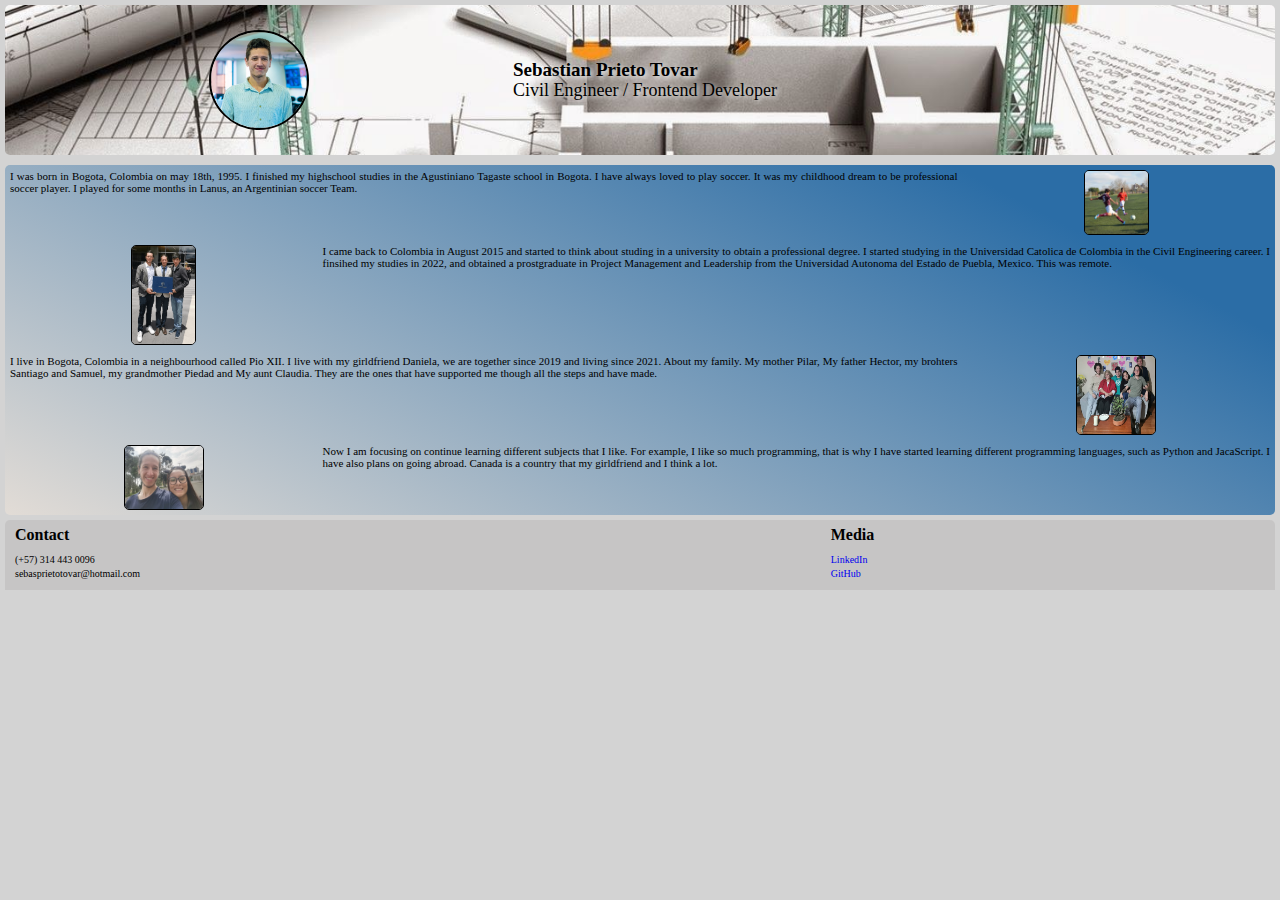
==== html/aboutMe.html @ 3a2dc1a2 "Added the possible final content for the About Me site" ====
<!DOCTYPE html>
<html lang="en">
<head>
    <meta charset="UTF-8">
    <meta http-equiv="X-UA-Compatible" content="IE=edge">
    <meta name="viewport" content="width=device-width, initial-scale=1.0">
    <title>Portfolio</title>
    <link rel="stylesheet" href="../css/aboutMe.css">
</head>
<body>
    <header>
        <section class="main-header-container">
            <img class="main-image" src="../img/Foto.png" alt="">
            <div class="main-description">
                <h1 class="main-name">Sebastian Prieto Tovar</h1>
                <p class="profession">Civil Engineer / Frontend Developer</p>
            </div>
        </section>
    </header>

    <main>
        <section class="main-section">
            <div class="first-paraghaprh-container">
                <p class="text-one">I was born in Bogota, Colombia on may 18th, 1995. I finished my highschool studies in the Agustiniano Tagaste school in Bogota. I have always loved to play soccer. It was my childhood dream to be professional soccer player. I played for some months in Lanus, an Argentinian soccer Team. </p>
                <img class="image-first-text" src="../img/aboutMe1.jpg" alt="Image playing soccer">
            </div>
            <div class="second-paraghaprh-container">
                <p class="text-two">I came back to Colombia in August 2015 and started to think about studing in a university to obtain a professional degree. I started studying in the Universidad Catolica de Colombia in the Civil Engineering career. I finsihed my studies in 2022, and obtained a prostgraduate in Project Management and Leadership from the Universidad Autonoma del Estado de Puebla, Mexico. This was remote.</p>
                <img class="image-second-text" src="../img/aboutMe2.jpg" alt="Imagen de Sebastián">
            </div>
            <div class="third-paraghaprh-container">
                <p class="text-three">I live in Bogota, Colombia in a neighbourhood called Pio XII. I live with my girldfriend Daniela, we are together since 2019 and living since 2021. About my family. My mother Pilar, My father Hector, my brohters Santiago and Samuel, my grandmother Piedad and My aunt Claudia. They are the ones that have supported me though all the steps and have made.</p>
                <img class="image-third-text" src="../img/aboutMe3.jpg" alt="Imagen de Sebastián">
            </div>
            <div class="fourth-paraghaprh-container">
                <p class="text-four">Now I am focusing on continue learning different subjects that I like. For example, I like so much programming, that is why I have started learning different programming languages, such as Python and JacaScript. I have also plans on going abroad. Canada is a country that my girldfriend and I think a lot.</p>
                <img class="image-fourth-text" src="../img/aboutMe4.jpg" alt="Imagen de Sebastián">
            </div>
        </section>
    </main>

    <footer>
        <section class="footer-container">
            <div class="contact-container">
                <h3 class="contact--title">Contact</h3>
                <ul class="contact-list footer-list-containers">
                    <li>(+57) 314 443 0096</li>
                    <li>sebasprietotovar@hotmail.com</li>
                </ul>
            </div>
            <div class="media-container">
                <h3 class="media-title">Media</h3>
                <ul class="media-list footer-list-containers">
                    <li><a href="https://www.linkedin.com/in/sebasti%C3%A1n-prieto-tovar-1b9596206/">LinkedIn</a></li>
                    <li><a href="https://github.com/Tatanprieto10">GitHub</a></li>
                </ul>
            </div>
        </section>
    </footer>
</body>
</html>
---- css/aboutMe.css ----
:root {
    /*colors*/
    --container: #EDEAEA;
    --shadows: #A29F9F
}

*  {
    box-sizing: border-box;
    padding: 0;
    margin: 0;
}
html {
    font-size: 62.5%;
    background-color: lightgrey;
}
.main-header-container {
    display: grid;
    grid-template-columns: 40% 60%;
    min-width: 288px;
    height: 150px;
    margin: 5px;
    justify-items: center;
    align-items: center;
    border-radius: 5px;
    box-shadow: 4px var(--shadows);
    background-image: url("./../img/civilEngineering.jpg");
    background-position: center;
    background-repeat: no-repeat;
    background-size: cover;
}
.main-image {
    width: 100px;
    height: 100px;
    border-radius: 50px;
    border: 2px solid black;
}
.main-description {
    display: flex;
    flex-direction: column;
    width: 100%;
    height: 100%;
    align-content: center;
    justify-content: center;
}
.main-name {
    font-size: 1.9rem;
    font-weight: bold;
    line-height: 2rem;
    text-shadow: 2px 2px 5px white;
}
.profession {
    font-size: 1.8rem;
    text-shadow: 2px 2px 5px white;
}
.main-section {
    height: auto;
    margin: 10px 5px 5px 5px;
    background: linear-gradient(207.8deg, #2b6da6 16.69%, #e2dcd6 100%);
    border-radius: 5px;
}
.first-paraghaprh-container {
    display: grid;
    grid-template-columns: repeat(4, 25%);
    grid-template-rows: auto;
    grid-template-areas: "one one one two"
        "one one one two";
}   
.text-one {
    grid-area: one;
    font-size: 1.1rem;
    margin-bottom: 5px;
    padding: 5px 0 0 5px;
    text-align: justify;
}
.image-first-text {
    grid-area: two;
    margin: 5px;
    width: 65px;
    height: 65px;
    border-radius: 5px;
    border: 1px solid black;
    align-self: center;
    justify-self: center;
}
.second-paraghaprh-container {
    display: grid;
    grid-template-columns: repeat(4, 25%);
    grid-template-rows: auto;
    grid-template-areas: "two one one one"
        "two one one one";
}
.text-two {
    grid-area: one;
    font-size: 1.1rem;
    margin-bottom: 5px;
    padding: 5px 5px 5px 0;
    text-align: justify;
}
.image-second-text {
    grid-area: two;
    margin: 5px;
    width: 65px;
    height: 100px;
    border-radius: 5px;
    border: 1px solid black;
    align-self: center;
    justify-self: center;
}
.third-paraghaprh-container {
    display: grid;
    grid-template-columns: repeat(4, 25%);
    grid-template-rows: auto;
    grid-template-areas: "one one one two"
        "one one one two";
}
.text-three {
    grid-area: one;
    font-size: 1.1rem;
    margin-bottom: 5px;
    padding: 5px 0 0 5px;
    text-align: justify;
}
.image-third-text {
    grid-area: two;
    margin: 5px;
    width: 80px;
    height: 80px;
    border-radius: 5px;
    border: 1px solid black;
    align-self: center;
    align-self: center;
    justify-self: center;
}
.image-first-text {
    grid-area: two;
    margin: 5px;
    width: 65px;
    height: 65px;
    border-radius: 5px;
    border: 1px solid black;
    align-self: center;
    justify-self: center;
}
.fourth-paraghaprh-container {
    display: grid;
    grid-template-columns: repeat(4, 25%);
    grid-template-rows: auto;
    grid-template-areas: "two one one one"
        "two one one one";
}
.text-four {
    grid-area: one;
    font-size: 1.1rem;
    margin-bottom: 5px;
    padding: 5px 5px 5px 0;
    text-align: justify;
}
.image-fourth-text {
    grid-area: two;
    margin: 5px;
    width: 80px;
    height: 65px;
    border-radius: 5px;
    border: 1px solid black;
    align-self: center;
    justify-self: center;
}


.footer-container {
    display: grid;
    grid-template-columns: 65% 35%;
    min-width: 288px;
    height: 70px;
    margin: 5px 5px 0 5px;
    padding: 5px 5px 0 10px;
    background-color:rgb(198, 197, 197);
    border-radius: 5px 5px 0 0;
}
.contact--title {
    font-size: 1.6rem;
    line-height: 1.9rem;
    margin-bottom: 10px;
}
.media-title {
    font-size: 1.6rem;
    line-height: 1.9rem;
    margin-bottom: 10px;
}
.footer-list-containers li {
    list-style: none;
    font-size: 1.0rem;
    margin: 3px 0;
}
.media-list li a {
    text-decoration: none;
}
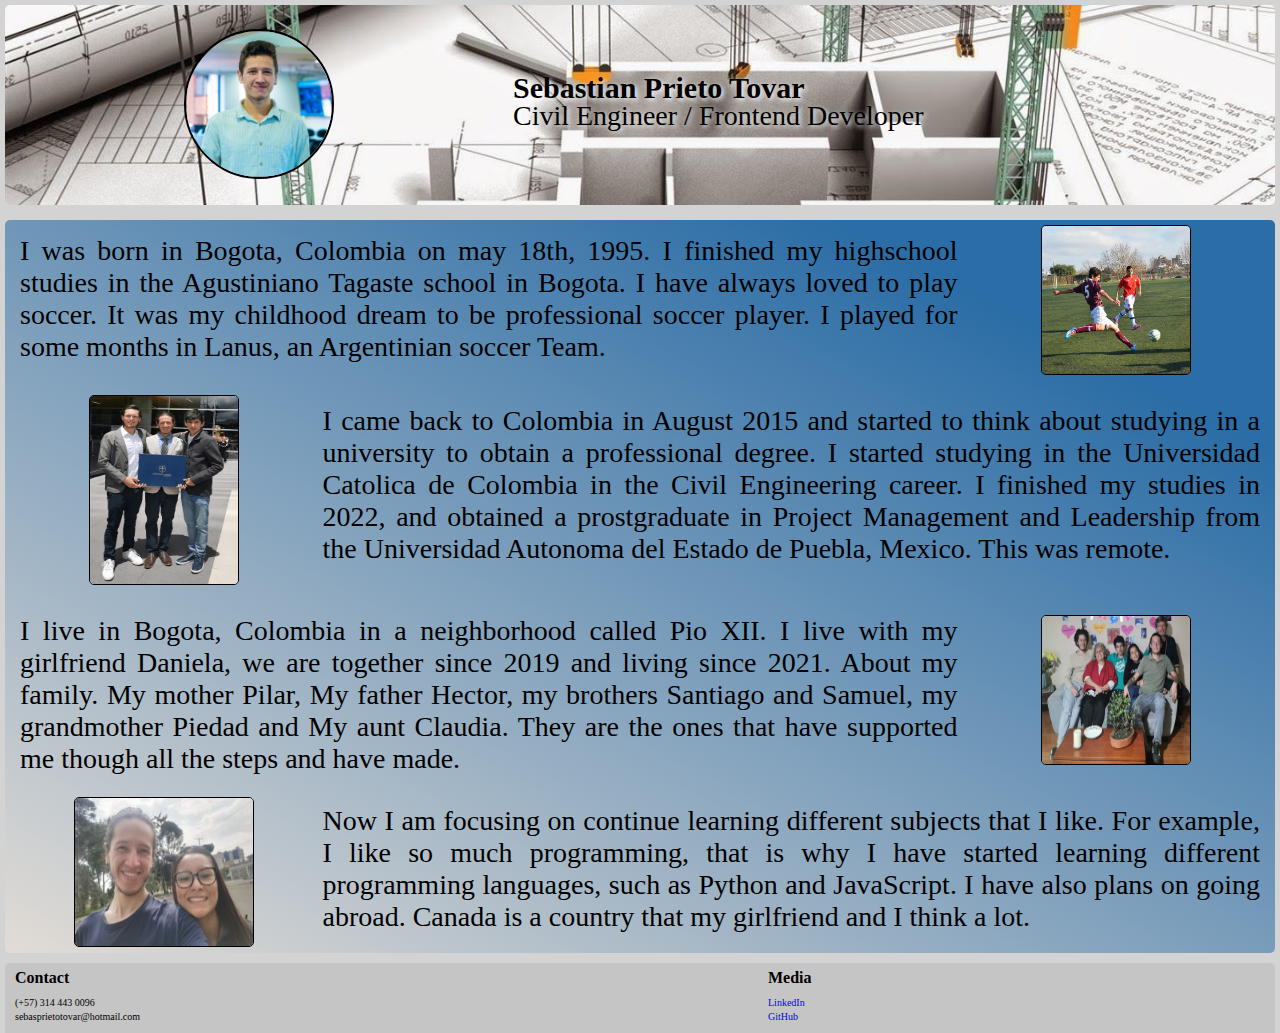
==== commit 94593d97: "Completed the responsive design for the aboutMe site" ====
--- a/html/aboutMe.html
+++ b/html/aboutMe.html
@@ -6,11 +6,16 @@
     <meta name="viewport" content="width=device-width, initial-scale=1.0">
     <title>Portfolio</title>
     <link rel="stylesheet" href="../css/aboutMe.css">
+    <link rel="stylesheet" href="../css/aboutMe500.css" media="(min-width: 500px)">
+    <link rel="stylesheet" href="../css/aboutMe850.css" media="(min-width: 850px)">
+    <link rel="stylesheet" href="../css/aboutMe1230.css" media="(min-width: 1230px)">
+    <link rel="stylesheet" href="../css/aboutMe1555.css" media="(min-width: 1555px)">
+    <link rel="stylesheet" href="../css/aboutMe1990.css" media="(min-width: 1990px)">
 </head>
 <body>
     <header>
         <section class="main-header-container">
-            <img class="main-image" src="../img/Foto.png" alt="">
+            <a href="./"><img class="main-image" src="../img/Foto.png" alt=""></a>
             <div class="main-description">
                 <h1 class="main-name">Sebastian Prieto Tovar</h1>
                 <p class="profession">Civil Engineer / Frontend Developer</p>
@@ -20,21 +25,21 @@
 
     <main>
         <section class="main-section">
-            <div class="first-paraghaprh-container">
+            <div class="first-paragraph-container">
                 <p class="text-one">I was born in Bogota, Colombia on may 18th, 1995. I finished my highschool studies in the Agustiniano Tagaste school in Bogota. I have always loved to play soccer. It was my childhood dream to be professional soccer player. I played for some months in Lanus, an Argentinian soccer Team. </p>
                 <img class="image-first-text" src="../img/aboutMe1.jpg" alt="Image playing soccer">
             </div>
-            <div class="second-paraghaprh-container">
-                <p class="text-two">I came back to Colombia in August 2015 and started to think about studing in a university to obtain a professional degree. I started studying in the Universidad Catolica de Colombia in the Civil Engineering career. I finsihed my studies in 2022, and obtained a prostgraduate in Project Management and Leadership from the Universidad Autonoma del Estado de Puebla, Mexico. This was remote.</p>
-                <img class="image-second-text" src="../img/aboutMe2.jpg" alt="Imagen de Sebastián">
+            <div class="second-paragraph-container">
+                <p class="text-two">I came back to Colombia in August 2015 and started to think about studying in a university to obtain a professional degree. I started studying in the Universidad Catolica de Colombia in the Civil Engineering career. I finished my studies in 2022, and obtained a prostgraduate in Project Management and Leadership from the Universidad Autonoma del Estado de Puebla, Mexico. This was remote.</p>
+                <img class="image-second-text" src="../img/aboutMe2.jpg" alt="Sebastian and his brothers">
             </div>
-            <div class="third-paraghaprh-container">
-                <p class="text-three">I live in Bogota, Colombia in a neighbourhood called Pio XII. I live with my girldfriend Daniela, we are together since 2019 and living since 2021. About my family. My mother Pilar, My father Hector, my brohters Santiago and Samuel, my grandmother Piedad and My aunt Claudia. They are the ones that have supported me though all the steps and have made.</p>
-                <img class="image-third-text" src="../img/aboutMe3.jpg" alt="Imagen de Sebastián">
+            <div class="third-paragraph-container">
+                <p class="text-three">I live in Bogota, Colombia in a neighborhood called Pio XII. I live with my girlfriend Daniela, we are together since 2019 and living since 2021. About my family. My mother Pilar, My father Hector, my brothers Santiago and Samuel, my grandmother Piedad and My aunt Claudia. They are the ones that have supported me though all the steps and have made.</p>
+                <img class="image-third-text" src="../img/aboutMe3.jpg" alt="Sebastian's family">
             </div>
-            <div class="fourth-paraghaprh-container">
-                <p class="text-four">Now I am focusing on continue learning different subjects that I like. For example, I like so much programming, that is why I have started learning different programming languages, such as Python and JacaScript. I have also plans on going abroad. Canada is a country that my girldfriend and I think a lot.</p>
-                <img class="image-fourth-text" src="../img/aboutMe4.jpg" alt="Imagen de Sebastián">
+            <div class="fourth-paragraph-container">
+                <p class="text-four">Now I am focusing on continue learning different subjects that I like. For example, I like so much programming, that is why I have started learning different programming languages, such as Python and JavaScript. I have also plans on going abroad. Canada is a country that my girlfriend and I think a lot.</p>
+                <img class="image-fourth-text" src="../img/aboutMe4.jpg" alt="Sebastian and Daniela">
             </div>
         </section>
     </main>
--- a/css/aboutMe500.css
+++ b/css/aboutMe500.css
@@ -0,0 +1,136 @@
+main {
+    display: flex;
+}
+.main-header-container {
+    height: 200px;
+}
+.main-image {
+    width: 150px;
+    height: 150px;
+    border-radius: 75px;
+}
+.main-name {
+    font-size: 3rem;
+    margin-bottom: 2px;
+}
+.profession {
+    font-size: 2.8rem;
+}
+.first-paragraph-container {
+    display: grid;
+    grid-template-columns: repeat(4, 25%);
+    grid-template-rows: auto;
+    grid-template-areas: "one one one two"
+        "one one one two";
+}   
+.text-one {
+    grid-area: one;
+    font-size: 1.8rem;
+    margin-bottom: 5px;
+    padding: 5px 0 0 5px;
+    text-align: justify;
+}
+.image-first-text {
+    grid-area: two;
+    margin: 5px;
+    width: 90px;
+    height: 90px;
+    border-radius: 5px;
+    border: 1px solid black;
+    align-self: center;
+    justify-self: center;
+}
+.second-paragraph-container {
+    display: grid;
+    grid-template-columns: repeat(4, 25%);
+    grid-template-rows: auto;
+    grid-template-areas: "two one one one"
+        "two one one one";
+}
+.text-two {
+    grid-area: one;
+    font-size: 1.8rem;
+    margin-bottom: 5px;
+    padding: 5px 5px 5px 0;
+    text-align: justify;
+}
+.image-second-text {
+    grid-area: two;
+    margin: 5px;
+    width: 90px;
+    height: 130px;
+    border-radius: 5px;
+    border: 1px solid black;
+    align-self: center;
+    justify-self: center;
+}
+.third-paragraph-container {
+    display: grid;
+    grid-template-columns: repeat(4, 25%);
+    grid-template-rows: auto;
+    grid-template-areas: "one one one two"
+        "one one one two";
+}
+.text-three {
+    grid-area: one;
+    font-size: 1.8rem;
+    margin-bottom: 5px;
+    padding: 5px 0 0 5px;
+    text-align: justify;
+}
+.image-third-text {
+    grid-area: two;
+    margin: 5px;
+    width: 80px;
+    height: 80px;
+    border-radius: 5px;
+    border: 1px solid black;
+    align-self: center;
+    align-self: center;
+    justify-self: center;
+}
+.image-third-text {
+    grid-area: two;
+    margin: 5px;
+    width: 90px;
+    height: 90px;
+    border-radius: 5px;
+    border: 1px solid black;
+    align-self: center;
+    justify-self: center;
+}
+.fourth-paragraph-container {
+    display: grid;
+    grid-template-columns: repeat(4, 25%);
+    grid-template-rows: auto;
+    grid-template-areas: "two one one one"
+        "two one one one";
+}
+.text-four {
+    grid-area: one;
+    font-size: 1.8rem;
+    margin-bottom: 5px;
+    padding: 5px 5px 5px 0;
+    text-align: justify;
+}
+.image-fourth-text {
+    grid-area: two;
+    margin: 5px;
+    width: 100px;
+    height: 90px;
+    border-radius: 5px;
+    border: 1px solid black;
+    align-self: center;
+    justify-self: center;
+}
+
+.footer-container {
+    display: grid;
+    grid-template-columns: 60% 40%;
+    min-width: 288px;
+    height: 70px;
+    margin: 5px 5px 0 5px;
+    padding: 5px 5px 0 10px;
+    background-color:rgb(198, 197, 197);
+    border-radius: 5px 5px 0 0;
+}
--- a/css/aboutMe850.css
+++ b/css/aboutMe850.css
@@ -0,0 +1,96 @@
+.first-paragraph-container {
+    display: grid;
+    grid-template-columns: repeat(4, 25%);
+    grid-template-rows: auto;
+    grid-template-areas: "one one one two"
+        "one one one two";
+}   
+.text-one {
+    grid-area: one;
+    font-size: 2.2rem;
+    margin-bottom: 5px;
+    padding: 15px 0 0 15px;
+    text-align: justify;
+}
+.image-first-text {
+    grid-area: two;
+    margin: 5px;
+    width: 120px;
+    height: 120px;
+    border-radius: 5px;
+    border: 1px solid black;
+    align-self: center;
+    justify-self: center;
+}
+.second-paragraph-container {
+    display: grid;
+    grid-template-columns: repeat(4, 25%);
+    grid-template-rows: auto;
+    grid-template-areas: "two one one one"
+        "two one one one";
+}
+.text-two {
+    grid-area: one;
+    font-size: 2.2rem;
+    margin-bottom: 5px;
+    padding: 15px 15px 15px 0;
+    text-align: justify;
+}
+.image-second-text {
+    grid-area: two;
+    margin: 5px;
+    width: 120px;
+    height: 160px;
+    border-radius: 5px;
+    border: 1px solid black;
+    align-self: center;
+    justify-self: center;
+}
+.third-paragraph-container {
+    display: grid;
+    grid-template-columns: repeat(4, 25%);
+    grid-template-rows: auto;
+    grid-template-areas: "one one one two"
+        "one one one two";
+}
+.text-three {
+    grid-area: one;
+    font-size: 2.2rem;
+    margin-bottom: 5px;
+    padding: 15px 0 0 15px;
+    text-align: justify;
+}
+.image-third-text {
+    grid-area: two;
+    margin: 5px;
+    width: 120px;
+    height: 120px;
+    border-radius: 5px;
+    border: 1px solid black;
+    align-self: center;
+    justify-self: center;
+}
+.fourth-paragraph-container {
+    display: grid;
+    grid-template-columns: repeat(4, 25%);
+    grid-template-rows: auto;
+    grid-template-areas: "two one one one"
+        "two one one one";
+}
+.text-four {
+    grid-area: one;
+    font-size: 2.2rem;
+    margin-bottom: 5px;
+    padding: 15px 15px 15px 0;
+    text-align: justify;
+}
+.image-fourth-text {
+    grid-area: two;
+    margin: 5px;
+    width: 150px;
+    height: 120px;
+    border-radius: 5px;
+    border: 1px solid black;
+    align-self: center;
+    justify-self: center;
+}--- a/css/aboutMe1230.css
+++ b/css/aboutMe1230.css
@@ -0,0 +1,100 @@
+.first-paragraph-container {
+    display: grid;
+    grid-template-columns: repeat(4, 25%);
+    grid-template-rows: auto;
+    grid-template-areas: "one one one two"
+        "one one one two";
+    margin: 0 0 10px 0;    
+}   
+.text-one {
+    grid-area: one;
+    font-size: 2.8rem;
+    margin-bottom: 5px;
+    padding: 15px 0 0 15px;
+    text-align: justify;
+}
+.image-first-text {
+    grid-area: two;
+    margin: 5px;
+    width: 150px;
+    height: 150px;
+    border-radius: 5px;
+    border: 1px solid black;
+    align-self: center;
+    justify-self: center;
+}
+.second-paragraph-container {
+    display: grid;
+    grid-template-columns: repeat(4, 25%);
+    grid-template-rows: auto;
+    grid-template-areas: "two one one one"
+        "two one one one";
+    margin: 10px 0 10px 0;
+}
+.text-two {
+    grid-area: one;
+    font-size: 2.8rem;
+    margin-bottom: 5px;
+    padding: 15px 15px 15px 0;
+    text-align: justify;
+}
+.image-second-text {
+    grid-area: two;
+    margin: 5px;
+    width: 150px;
+    height: 190px;
+    border-radius: 5px;
+    border: 1px solid black;
+    align-self: center;
+    justify-self: center;
+}
+.third-paragraph-container {
+    display: grid;
+    grid-template-columns: repeat(4, 25%);
+    grid-template-rows: auto;
+    grid-template-areas: "one one one two"
+        "one one one two";
+    margin: 10px 0 10px 0;
+}
+.text-three {
+    grid-area: one;
+    font-size: 2.8rem;
+    margin-bottom: 5px;
+    padding: 15px 0 0 15px;
+    text-align: justify;
+}
+.image-third-text {
+    grid-area: two;
+    margin: 5px;
+    width: 150px;
+    height: 150px;
+    border-radius: 5px;
+    border: 1px solid black;
+    align-self: center;
+    justify-self: center;
+}
+.fourth-paragraph-container {
+    display: grid;
+    grid-template-columns: repeat(4, 25%);
+    grid-template-rows: auto;
+    grid-template-areas: "two one one one"
+        "two one one one";
+    margin: 10px 0 0 0;
+}
+.text-four {
+    grid-area: one;
+    font-size: 2.8rem;
+    margin-bottom: 5px;
+    padding: 15px 15px 15px 0;
+    text-align: justify;
+}
+.image-fourth-text {
+    grid-area: two;
+    margin: 5px;
+    width: 180px;
+    height: 150px;
+    border-radius: 5px;
+    border: 1px solid black;
+    align-self: center;
+    justify-self: center;
+}--- a/css/aboutMe1555.css
+++ b/css/aboutMe1555.css
@@ -0,0 +1,100 @@
+.first-paragraph-container {
+    display: grid;
+    grid-template-columns: repeat(4, 25%);
+    grid-template-rows: auto;
+    grid-template-areas: "one one one two"
+        "one one one two";
+    margin: 0 0 10px 0;    
+}   
+.text-one {
+    grid-area: one;
+    font-size: 3.6rem;
+    margin-bottom: 5px;
+    padding: 15px 0 0 15px;
+    text-align: justify;
+}
+.image-first-text {
+    grid-area: two;
+    margin: 5px;
+    width: 190px;
+    height: 190px;
+    border-radius: 5px;
+    border: 1px solid black;
+    align-self: center;
+    justify-self: center;
+}
+.second-paragraph-container {
+    display: grid;
+    grid-template-columns: repeat(4, 25%);
+    grid-template-rows: auto;
+    grid-template-areas: "two one one one"
+        "two one one one";
+    margin: 10px 0 10px 0;
+}
+.text-two {
+    grid-area: one;
+    font-size: 3.6rem;
+    margin-bottom: 5px;
+    padding: 15px 15px 15px 0;
+    text-align: justify;
+}
+.image-second-text {
+    grid-area: two;
+    margin: 5px;
+    width: 190px;
+    height: 240px;
+    border-radius: 5px;
+    border: 1px solid black;
+    align-self: center;
+    justify-self: center;
+}
+.third-paragraph-container {
+    display: grid;
+    grid-template-columns: repeat(4, 25%);
+    grid-template-rows: auto;
+    grid-template-areas: "one one one two"
+        "one one one two";
+    margin: 10px 0 10px 0;
+}
+.text-three {
+    grid-area: one;
+    font-size: 3.6rem;
+    margin-bottom: 5px;
+    padding: 15px 0 0 15px;
+    text-align: justify;
+}
+.image-third-text {
+    grid-area: two;
+    margin: 5px;
+    width: 200px;
+    height: 200px;
+    border-radius: 5px;
+    border: 1px solid black;
+    align-self: center;
+    justify-self: center;
+}
+.fourth-paragraph-container {
+    display: grid;
+    grid-template-columns: repeat(4, 25%);
+    grid-template-rows: auto;
+    grid-template-areas: "two one one one"
+        "two one one one";
+    margin: 10px 0 0 0;
+}
+.text-four {
+    grid-area: one;
+    font-size: 3.6rem;
+    margin-bottom: 5px;
+    padding: 15px 15px 15px 0;
+    text-align: justify;
+}
+.image-fourth-text {
+    grid-area: two;
+    margin: 5px;
+    width: 240px;
+    height: 190px;
+    border-radius: 5px;
+    border: 1px solid black;
+    align-self: center;
+    justify-self: center;
+}--- a/css/aboutMe1990.css
+++ b/css/aboutMe1990.css
@@ -0,0 +1,100 @@
+.first-paragraph-container {
+    display: grid;
+    grid-template-columns: repeat(4, 25%);
+    grid-template-rows: auto;
+    grid-template-areas: "one one one two"
+        "one one one two";
+    margin: 0 0 15px 0;    
+}   
+.text-one {
+    grid-area: one;
+    font-size: 4.4rem;
+    margin-bottom: 5px;
+    padding: 15px 0 0 15px;
+    text-align: justify;
+}
+.image-first-text {
+    grid-area: two;
+    margin: 5px;
+    width: 240px;
+    height: 240px;
+    border-radius: 5px;
+    border: 1px solid black;
+    align-self: center;
+    justify-self: center;
+}
+.second-paragraph-container {
+    display: grid;
+    grid-template-columns: repeat(4, 25%);
+    grid-template-rows: auto;
+    grid-template-areas: "two one one one"
+        "two one one one";
+    margin: 15px 0 15px 0;
+}
+.text-two {
+    grid-area: one;
+    font-size: 4.4rem;
+    margin-bottom: 5px;
+    padding: 15px 15px 15px 0;
+    text-align: justify;
+}
+.image-second-text {
+    grid-area: two;
+    margin: 5px;
+    width: 240px;
+    height: 290px;
+    border-radius: 5px;
+    border: 1px solid black;
+    align-self: center;
+    justify-self: center;
+}
+.third-paragraph-container {
+    display: grid;
+    grid-template-columns: repeat(4, 25%);
+    grid-template-rows: auto;
+    grid-template-areas: "one one one two"
+        "one one one two";
+    margin: 15px 0 15px 0;
+}
+.text-three {
+    grid-area: one;
+    font-size: 4.4rem;
+    margin-bottom: 5px;
+    padding: 15px 0 0 15px;
+    text-align: justify;
+}
+.image-third-text {
+    grid-area: two;
+    margin: 5px;
+    width: 250px;
+    height: 200px;
+    border-radius: 5px;
+    border: 1px solid black;
+    align-self: center;
+    justify-self: center;
+}
+.fourth-paragraph-container {
+    display: grid;
+    grid-template-columns: repeat(4, 25%);
+    grid-template-rows: auto;
+    grid-template-areas: "two one one one"
+        "two one one one";
+    margin: 15px 0 0 0;
+}
+.text-four {
+    grid-area: one;
+    font-size: 4.4rem;
+    margin-bottom: 5px;
+    padding: 15px 15px 15px 0;
+    text-align: justify;
+}
+.image-fourth-text {
+    grid-area: two;
+    margin: 5px;
+    width: 300px;
+    height: 200px;
+    border-radius: 5px;
+    border: 1px solid black;
+    align-self: center;
+    justify-self: center;
+}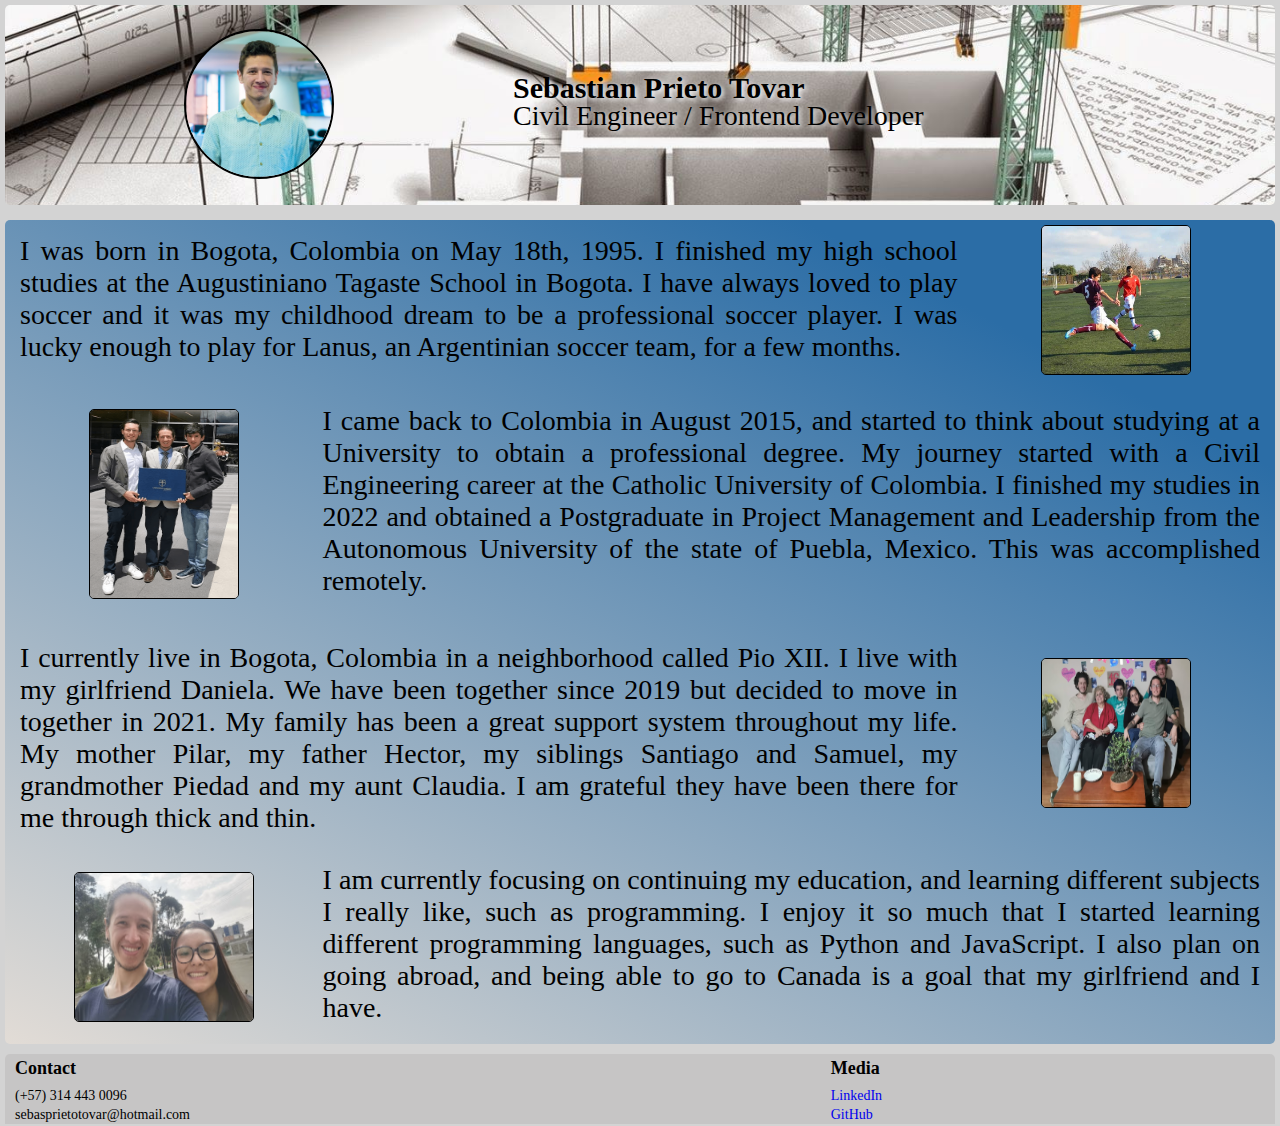
==== commit 1f17cb8c: "Some corrections for the about me tab. Some organization of photos folders and the addition of the A" ====
--- a/html/aboutMe.html
+++ b/html/aboutMe.html
@@ -5,12 +5,12 @@
     <meta http-equiv="X-UA-Compatible" content="IE=edge">
     <meta name="viewport" content="width=device-width, initial-scale=1.0">
     <title>Portfolio</title>
-    <link rel="stylesheet" href="../css/aboutMe.css">
-    <link rel="stylesheet" href="../css/aboutMe500.css" media="(min-width: 500px)">
-    <link rel="stylesheet" href="../css/aboutMe850.css" media="(min-width: 850px)">
-    <link rel="stylesheet" href="../css/aboutMe1230.css" media="(min-width: 1230px)">
-    <link rel="stylesheet" href="../css/aboutMe1555.css" media="(min-width: 1555px)">
-    <link rel="stylesheet" href="../css/aboutMe1990.css" media="(min-width: 1990px)">
+    <link rel="stylesheet" href="../css/aboutMe/aboutMe.css">
+    <link rel="stylesheet" href="../css/aboutMe/aboutMe500.css" media="(min-width: 500px)">
+    <link rel="stylesheet" href="../css/aboutMe/aboutMe850.css" media="(min-width: 850px)">
+    <link rel="stylesheet" href="../css/aboutMe/aboutMe1230.css" media="(min-width: 1230px)">
+    <link rel="stylesheet" href="../css/aboutMe/boutMe1555.css" media="(min-width: 1555px)">
+    <link rel="stylesheet" href="../css/aboutMe/aboutMe1990.css" media="(min-width: 1990px)">
 </head>
 <body>
     <header>
@@ -26,19 +26,19 @@
     <main>
         <section class="main-section">
             <div class="first-paragraph-container">
-                <p class="text-one">I was born in Bogota, Colombia on may 18th, 1995. I finished my highschool studies in the Agustiniano Tagaste school in Bogota. I have always loved to play soccer. It was my childhood dream to be professional soccer player. I played for some months in Lanus, an Argentinian soccer Team. </p>
+                <p class="text-one">I was born in Bogota, Colombia on May 18th, 1995. I finished my high school studies at the Augustiniano Tagaste School in Bogota. I have always loved to play soccer and it was my childhood dream to be a professional soccer player. I was lucky enough to play for Lanus, an Argentinian soccer team, for a few months.  </p>
                 <img class="image-first-text" src="../img/aboutMe1.jpg" alt="Image playing soccer">
             </div>
             <div class="second-paragraph-container">
-                <p class="text-two">I came back to Colombia in August 2015 and started to think about studying in a university to obtain a professional degree. I started studying in the Universidad Catolica de Colombia in the Civil Engineering career. I finished my studies in 2022, and obtained a prostgraduate in Project Management and Leadership from the Universidad Autonoma del Estado de Puebla, Mexico. This was remote.</p>
+                <p class="text-two">I came back to Colombia in August 2015, and started to think about studying at a University to obtain a professional degree. My journey started with a Civil Engineering career at the Catholic University of Colombia. I finished my studies in 2022 and obtained a Postgraduate in Project Management and Leadership from the Autonomous University of the state of Puebla, Mexico. This was accomplished remotely. </p>
                 <img class="image-second-text" src="../img/aboutMe2.jpg" alt="Sebastian and his brothers">
             </div>
             <div class="third-paragraph-container">
-                <p class="text-three">I live in Bogota, Colombia in a neighborhood called Pio XII. I live with my girlfriend Daniela, we are together since 2019 and living since 2021. About my family. My mother Pilar, My father Hector, my brothers Santiago and Samuel, my grandmother Piedad and My aunt Claudia. They are the ones that have supported me though all the steps and have made.</p>
+                <p class="text-three">I currently live in Bogota, Colombia in a neighborhood called Pio XII. I live with my girlfriend Daniela. We have been together since 2019 but decided to move in together in 2021. My family has been a great support system throughout my life. My mother Pilar, my father Hector, my siblings Santiago and Samuel, my grandmother Piedad and my aunt Claudia. I am grateful they have been there for me through thick and thin. </p>
                 <img class="image-third-text" src="../img/aboutMe3.jpg" alt="Sebastian's family">
             </div>
             <div class="fourth-paragraph-container">
-                <p class="text-four">Now I am focusing on continue learning different subjects that I like. For example, I like so much programming, that is why I have started learning different programming languages, such as Python and JavaScript. I have also plans on going abroad. Canada is a country that my girlfriend and I think a lot.</p>
+                <p class="text-four">I am currently focusing on continuing my education, and learning different subjects I really like, such as programming. I enjoy it so much that I started learning different programming languages, such as Python and JavaScript. I also plan on going abroad, and being able to go to Canada is a goal that my girlfriend and I have.</p>
                 <img class="image-fourth-text" src="../img/aboutMe4.jpg" alt="Sebastian and Daniela">
             </div>
         </section>
--- a/css/aboutMe/aboutMe.css
+++ b/css/aboutMe/aboutMe.css
@@ -0,0 +1,186 @@
+:root {
+    /*colors*/
+    --container: #EDEAEA;
+    --shadows: #A29F9F
+}
+
+*  {
+    box-sizing: border-box;
+    padding: 0;
+    margin: 0;
+}
+html {
+    font-size: 62.5%;
+    background-color: lightgrey;
+}
+.main-header-container {
+    display: grid;
+    grid-template-columns: 40% 60%;
+    min-width: 288px;
+    height: 150px;
+    margin: 5px;
+    justify-items: center;
+    align-items: center;
+    border-radius: 5px;
+    box-shadow: 4px var(--shadows);
+    background-image: url("./../../img/civilEngineering.jpg");
+    background-position: center;
+    background-repeat: no-repeat;
+    background-size: cover;
+}
+.main-image {
+    width: 100px;
+    height: 100px;
+    border-radius: 50px;
+    border: 2px solid black;
+}
+.main-description {
+    display: flex;
+    flex-direction: column;
+    width: 100%;
+    height: 100%;
+    align-content: center;
+    justify-content: center;
+}
+.main-name {
+    font-size: 1.9rem;
+    font-weight: bold;
+    line-height: 2rem;
+    text-shadow: 2px 2px 5px white;
+}
+.profession {
+    font-size: 1.8rem;
+    text-shadow: 2px 2px 5px white;
+}
+.main-section {
+    height: auto;
+    margin: 10px 5px 5px 5px;
+    background: linear-gradient(207.8deg, #2b6da6 16.69%, #e2dcd6 100%);
+    border-radius: 5px;
+}
+.first-paragraph-container {
+    display: grid;
+    grid-template-columns: repeat(4, 25%);
+    grid-template-rows: auto;
+    grid-template-areas: "one one one two"
+        "one one one two";
+}   
+.text-one {
+    grid-area: one;
+    font-size: 1.1rem;
+    margin-bottom: 5px;
+    padding: 5px 0 0 5px;
+    text-align: justify;
+}
+.image-first-text {
+    grid-area: two;
+    margin: 5px;
+    width: 65px;
+    height: 65px;
+    border-radius: 5px;
+    border: 1px solid black;
+    align-self: center;
+    justify-self: center;
+}
+.second-paragraph-container {
+    display: grid;
+    grid-template-columns: repeat(4, 25%);
+    grid-template-rows: auto;
+    grid-template-areas: "two one one one"
+        "two one one one";
+}
+.text-two {
+    grid-area: one;
+    font-size: 1.1rem;
+    margin-bottom: 5px;
+    padding: 5px 5px 5px 0;
+    text-align: justify;
+}
+.image-second-text {
+    grid-area: two;
+    margin: 5px;
+    width: 65px;
+    height: 100px;
+    border-radius: 5px;
+    border: 1px solid black;
+    align-self: center;
+    justify-self: center;
+}
+.third-paragraph-container {
+    display: grid;
+    grid-template-columns: repeat(4, 25%);
+    grid-template-rows: auto;
+    grid-template-areas: "one one one two"
+        "one one one two";
+}
+.text-three {
+    grid-area: one;
+    font-size: 1.1rem;
+    margin-bottom: 5px;
+    padding: 5px 0 0 5px;
+    text-align: justify;
+}
+.image-third-text {
+    grid-area: two;
+    margin: 5px;
+    width: 65px;
+    height: 65px;
+    border-radius: 5px;
+    border: 1px solid black;
+    align-self: center;
+    justify-self: center;
+}
+.fourth-paragraph-container {
+    display: grid;
+    grid-template-columns: repeat(4, 25%);
+    grid-template-rows: auto;
+    grid-template-areas: "two one one one"
+        "two one one one";
+}
+.text-four {
+    grid-area: one;
+    font-size: 1.1rem;
+    margin-bottom: 5px;
+    padding: 5px 5px 5px 0;
+    text-align: justify;
+}
+.image-fourth-text {
+    grid-area: two;
+    margin: 5px;
+    width: 70px;
+    height: 60px;
+    border-radius: 5px;
+    border: 1px solid black;
+    align-self: center;
+    justify-self: center;
+}
+
+
+.footer-container {
+    display: grid;
+    grid-template-columns: 65% 35%;
+    min-width: 288px;
+    height: 70px;
+    margin: 5px 5px 0 5px;
+    padding: 5px 5px 0 10px;
+    background-color:rgb(198, 197, 197);
+    border-radius: 5px 5px 0 0;
+}
+.contact--title {
+    font-size: 1.6rem;
+    line-height: 1.9rem;
+    margin-bottom: 10px;
+}
+.media-title {
+    font-size: 1.6rem;
+    line-height: 1.9rem;
+    margin-bottom: 10px;
+}
+.footer-list-containers li {
+    list-style: none;
+    font-size: 1.0rem;
+    margin: 3px 0;
+}
+.media-list li a {
+    text-decoration: none;
+}--- a/css/aboutMe/aboutMe500.css
+++ b/css/aboutMe/aboutMe500.css
@@ -0,0 +1,165 @@
+main {
+    display: flex;
+}
+.main-header-container {
+    height: 200px;
+}
+.main-image {
+    width: 150px;
+    height: 150px;
+    border-radius: 75px;
+}
+.main-name {
+    font-size: 3rem;
+    margin-bottom: 2px;
+}
+.profession {
+    font-size: 2.8rem;
+}
+.first-paragraph-container {
+    display: grid;
+    grid-template-columns: repeat(4, 25%);
+    grid-template-rows: auto;
+    grid-template-areas: "one one one two"
+        "one one one two";
+}   
+.text-one {
+    grid-area: one;
+    font-size: 1.8rem;
+    margin-bottom: 5px;
+    padding: 5px 0 0 5px;
+    text-align: justify;
+}
+.image-first-text {
+    grid-area: two;
+    margin: 5px;
+    width: 90px;
+    height: 90px;
+    border-radius: 5px;
+    border: 1px solid black;
+    align-self: center;
+    justify-self: center;
+}
+.second-paragraph-container {
+    display: grid;
+    grid-template-columns: repeat(4, 25%);
+    grid-template-rows: auto;
+    grid-template-areas: "two one one one"
+        "two one one one";
+}
+.text-two {
+    grid-area: one;
+    font-size: 1.8rem;
+    margin-bottom: 5px;
+    padding: 5px 5px 5px 0;
+    text-align: justify;
+}
+.image-second-text {
+    grid-area: two;
+    margin: 5px;
+    width: 90px;
+    height: 130px;
+    border-radius: 5px;
+    border: 1px solid black;
+    align-self: center;
+    justify-self: center;
+}
+.third-paragraph-container {
+    display: grid;
+    grid-template-columns: repeat(4, 25%);
+    grid-template-rows: auto;
+    grid-template-areas: "one one one two"
+        "one one one two";
+}
+.text-three {
+    grid-area: one;
+    font-size: 1.8rem;
+    margin-bottom: 5px;
+    padding: 5px 0 0 5px;
+    text-align: justify;
+}
+.image-third-text {
+    grid-area: two;
+    margin: 5px;
+    width: 80px;
+    height: 80px;
+    border-radius: 5px;
+    border: 1px solid black;
+    align-self: center;
+    align-self: center;
+    justify-self: center;
+}
+.image-third-text {
+    grid-area: two;
+    margin: 5px;
+    width: 90px;
+    height: 90px;
+    border-radius: 5px;
+    border: 1px solid black;
+    align-self: center;
+    justify-self: center;
+}
+.fourth-paragraph-container {
+    display: grid;
+    grid-template-columns: repeat(4, 25%);
+    grid-template-rows: auto;
+    grid-template-areas: "two one one one"
+        "two one one one";
+}
+.text-four {
+    grid-area: one;
+    font-size: 1.8rem;
+    margin-bottom: 5px;
+    padding: 5px 5px 5px 0;
+    text-align: justify;
+}
+.image-fourth-text {
+    grid-area: two;
+    margin: 5px;
+    width: 100px;
+    height: 90px;
+    border-radius: 5px;
+    border: 1px solid black;
+    align-self: center;
+    justify-self: center;
+}
+
+.footer-container {
+    display: grid;
+    grid-template-columns: 60% 40%;
+    min-width: 288px;
+    height: 70px;
+    margin: 5px 5px 0 5px;
+    padding: 5px 5px 0 10px;
+    background-color:rgb(198, 197, 197);
+    border-radius: 5px 5px 0 0;
+}
+
+.footer-container {
+    display: grid;
+    grid-template-columns: 65% 35%;
+    min-width: 288px;
+    height: 70px;
+    margin: 5px 5px 0 5px;
+    padding: 5px 5px 0 10px;
+    background-color:rgb(198, 197, 197);
+    border-radius: 5px 5px 0 0;
+}
+.contact--title {
+    font-size: 1.8rem;
+    line-height: 1.9rem;
+    margin-bottom: 10px;
+}
+.media-title {
+    font-size: 1.8rem;
+    line-height: 1.9rem;
+    margin-bottom: 10px;
+}
+.footer-list-containers li {
+    list-style: none;
+    font-size: 1.4rem;
+    margin: 3px 0;
+}
+.media-list li a {
+    text-decoration: none;
+}--- a/css/aboutMe/aboutMe850.css
+++ b/css/aboutMe/aboutMe850.css
@@ -0,0 +1,125 @@
+.first-paragraph-container {
+    display: grid;
+    grid-template-columns: repeat(4, 25%);
+    grid-template-rows: auto;
+    grid-template-areas: "one one one two"
+        "one one one two";
+}   
+.text-one {
+    grid-area: one;
+    font-size: 2.2rem;
+    margin-bottom: 5px;
+    padding: 15px 0 0 15px;
+    text-align: justify;
+}
+.image-first-text {
+    grid-area: two;
+    margin: 5px;
+    width: 120px;
+    height: 120px;
+    border-radius: 5px;
+    border: 1px solid black;
+    align-self: center;
+    justify-self: center;
+}
+.second-paragraph-container {
+    display: grid;
+    grid-template-columns: repeat(4, 25%);
+    grid-template-rows: auto;
+    grid-template-areas: "two one one one"
+        "two one one one";
+}
+.text-two {
+    grid-area: one;
+    font-size: 2.2rem;
+    margin-bottom: 5px;
+    padding: 15px 15px 15px 0;
+    text-align: justify;
+}
+.image-second-text {
+    grid-area: two;
+    margin: 5px;
+    width: 120px;
+    height: 160px;
+    border-radius: 5px;
+    border: 1px solid black;
+    align-self: center;
+    justify-self: center;
+}
+.third-paragraph-container {
+    display: grid;
+    grid-template-columns: repeat(4, 25%);
+    grid-template-rows: auto;
+    grid-template-areas: "one one one two"
+        "one one one two";
+}
+.text-three {
+    grid-area: one;
+    font-size: 2.2rem;
+    margin-bottom: 5px;
+    padding: 15px 0 0 15px;
+    text-align: justify;
+}
+.image-third-text {
+    grid-area: two;
+    margin: 5px;
+    width: 120px;
+    height: 120px;
+    border-radius: 5px;
+    border: 1px solid black;
+    align-self: center;
+    justify-self: center;
+}
+.fourth-paragraph-container {
+    display: grid;
+    grid-template-columns: repeat(4, 25%);
+    grid-template-rows: auto;
+    grid-template-areas: "two one one one"
+        "two one one one";
+}
+.text-four {
+    grid-area: one;
+    font-size: 2.2rem;
+    margin-bottom: 5px;
+    padding: 15px 15px 15px 0;
+    text-align: justify;
+}
+.image-fourth-text {
+    grid-area: two;
+    margin: 5px;
+    width: 150px;
+    height: 120px;
+    border-radius: 5px;
+    border: 1px solid black;
+    align-self: center;
+    justify-self: center;
+}
+
+.footer-container {
+    display: grid;
+    grid-template-columns: 65% 35%;
+    min-width: 288px;
+    height: 70px;
+    margin: 5px 5px 0 5px;
+    padding: 5px 5px 0 10px;
+    background-color:rgb(198, 197, 197);
+    border-radius: 5px 5px 0 0;
+}
+.contact--title {
+    font-size: 1.8rem;
+    line-height: 1.9rem;
+    margin-bottom: 10px;
+}
+.media-title {
+    font-size: 1.8rem;
+    line-height: 1.9rem;
+    margin-bottom: 10px;
+}
+.footer-list-containers li {
+    list-style: none;
+    font-size: 1.4rem;
+    margin: 3px 0;
+}
+.media-list li a {
+    text-decoration: none;
+}--- a/css/aboutMe/aboutMe1230.css
+++ b/css/aboutMe/aboutMe1230.css
@@ -0,0 +1,100 @@
+.first-paragraph-container {
+    display: grid;
+    grid-template-columns: repeat(4, 25%);
+    grid-template-rows: auto;
+    grid-template-areas: "one one one two"
+        "one one one two";
+    margin: 0 0 10px 0;    
+}   
+.text-one {
+    grid-area: one;
+    font-size: 2.8rem;
+    margin-bottom: 5px;
+    padding: 15px 0 0 15px;
+    text-align: justify;
+}
+.image-first-text {
+    grid-area: two;
+    margin: 5px;
+    width: 150px;
+    height: 150px;
+    border-radius: 5px;
+    border: 1px solid black;
+    align-self: center;
+    justify-self: center;
+}
+.second-paragraph-container {
+    display: grid;
+    grid-template-columns: repeat(4, 25%);
+    grid-template-rows: auto;
+    grid-template-areas: "two one one one"
+        "two one one one";
+    margin: 10px 0 10px 0;
+}
+.text-two {
+    grid-area: one;
+    font-size: 2.8rem;
+    margin-bottom: 5px;
+    padding: 15px 15px 15px 0;
+    text-align: justify;
+}
+.image-second-text {
+    grid-area: two;
+    margin: 5px;
+    width: 150px;
+    height: 190px;
+    border-radius: 5px;
+    border: 1px solid black;
+    align-self: center;
+    justify-self: center;
+}
+.third-paragraph-container {
+    display: grid;
+    grid-template-columns: repeat(4, 25%);
+    grid-template-rows: auto;
+    grid-template-areas: "one one one two"
+        "one one one two";
+    margin: 10px 0 10px 0;
+}
+.text-three {
+    grid-area: one;
+    font-size: 2.8rem;
+    margin-bottom: 5px;
+    padding: 15px 0 0 15px;
+    text-align: justify;
+}
+.image-third-text {
+    grid-area: two;
+    margin: 5px;
+    width: 150px;
+    height: 150px;
+    border-radius: 5px;
+    border: 1px solid black;
+    align-self: center;
+    justify-self: center;
+}
+.fourth-paragraph-container {
+    display: grid;
+    grid-template-columns: repeat(4, 25%);
+    grid-template-rows: auto;
+    grid-template-areas: "two one one one"
+        "two one one one";
+    margin: 10px 0 0 0;
+}
+.text-four {
+    grid-area: one;
+    font-size: 2.8rem;
+    margin-bottom: 5px;
+    padding: 15px 15px 15px 0;
+    text-align: justify;
+}
+.image-fourth-text {
+    grid-area: two;
+    margin: 5px;
+    width: 180px;
+    height: 150px;
+    border-radius: 5px;
+    border: 1px solid black;
+    align-self: center;
+    justify-self: center;
+}--- a/css/aboutMe/aboutMe1990.css
+++ b/css/aboutMe/aboutMe1990.css
@@ -0,0 +1,100 @@
+.first-paragraph-container {
+    display: grid;
+    grid-template-columns: repeat(4, 25%);
+    grid-template-rows: auto;
+    grid-template-areas: "one one one two"
+        "one one one two";
+    margin: 0 0 15px 0;    
+}   
+.text-one {
+    grid-area: one;
+    font-size: 4.4rem;
+    margin-bottom: 5px;
+    padding: 15px 0 0 15px;
+    text-align: justify;
+}
+.image-first-text {
+    grid-area: two;
+    margin: 5px;
+    width: 240px;
+    height: 240px;
+    border-radius: 5px;
+    border: 1px solid black;
+    align-self: center;
+    justify-self: center;
+}
+.second-paragraph-container {
+    display: grid;
+    grid-template-columns: repeat(4, 25%);
+    grid-template-rows: auto;
+    grid-template-areas: "two one one one"
+        "two one one one";
+    margin: 15px 0 15px 0;
+}
+.text-two {
+    grid-area: one;
+    font-size: 4.4rem;
+    margin-bottom: 5px;
+    padding: 15px 15px 15px 0;
+    text-align: justify;
+}
+.image-second-text {
+    grid-area: two;
+    margin: 5px;
+    width: 240px;
+    height: 290px;
+    border-radius: 5px;
+    border: 1px solid black;
+    align-self: center;
+    justify-self: center;
+}
+.third-paragraph-container {
+    display: grid;
+    grid-template-columns: repeat(4, 25%);
+    grid-template-rows: auto;
+    grid-template-areas: "one one one two"
+        "one one one two";
+    margin: 15px 0 15px 0;
+}
+.text-three {
+    grid-area: one;
+    font-size: 4.4rem;
+    margin-bottom: 5px;
+    padding: 15px 0 0 15px;
+    text-align: justify;
+}
+.image-third-text {
+    grid-area: two;
+    margin: 5px;
+    width: 250px;
+    height: 200px;
+    border-radius: 5px;
+    border: 1px solid black;
+    align-self: center;
+    justify-self: center;
+}
+.fourth-paragraph-container {
+    display: grid;
+    grid-template-columns: repeat(4, 25%);
+    grid-template-rows: auto;
+    grid-template-areas: "two one one one"
+        "two one one one";
+    margin: 15px 0 0 0;
+}
+.text-four {
+    grid-area: one;
+    font-size: 4.4rem;
+    margin-bottom: 5px;
+    padding: 15px 15px 15px 0;
+    text-align: justify;
+}
+.image-fourth-text {
+    grid-area: two;
+    margin: 5px;
+    width: 300px;
+    height: 200px;
+    border-radius: 5px;
+    border: 1px solid black;
+    align-self: center;
+    justify-self: center;
+}